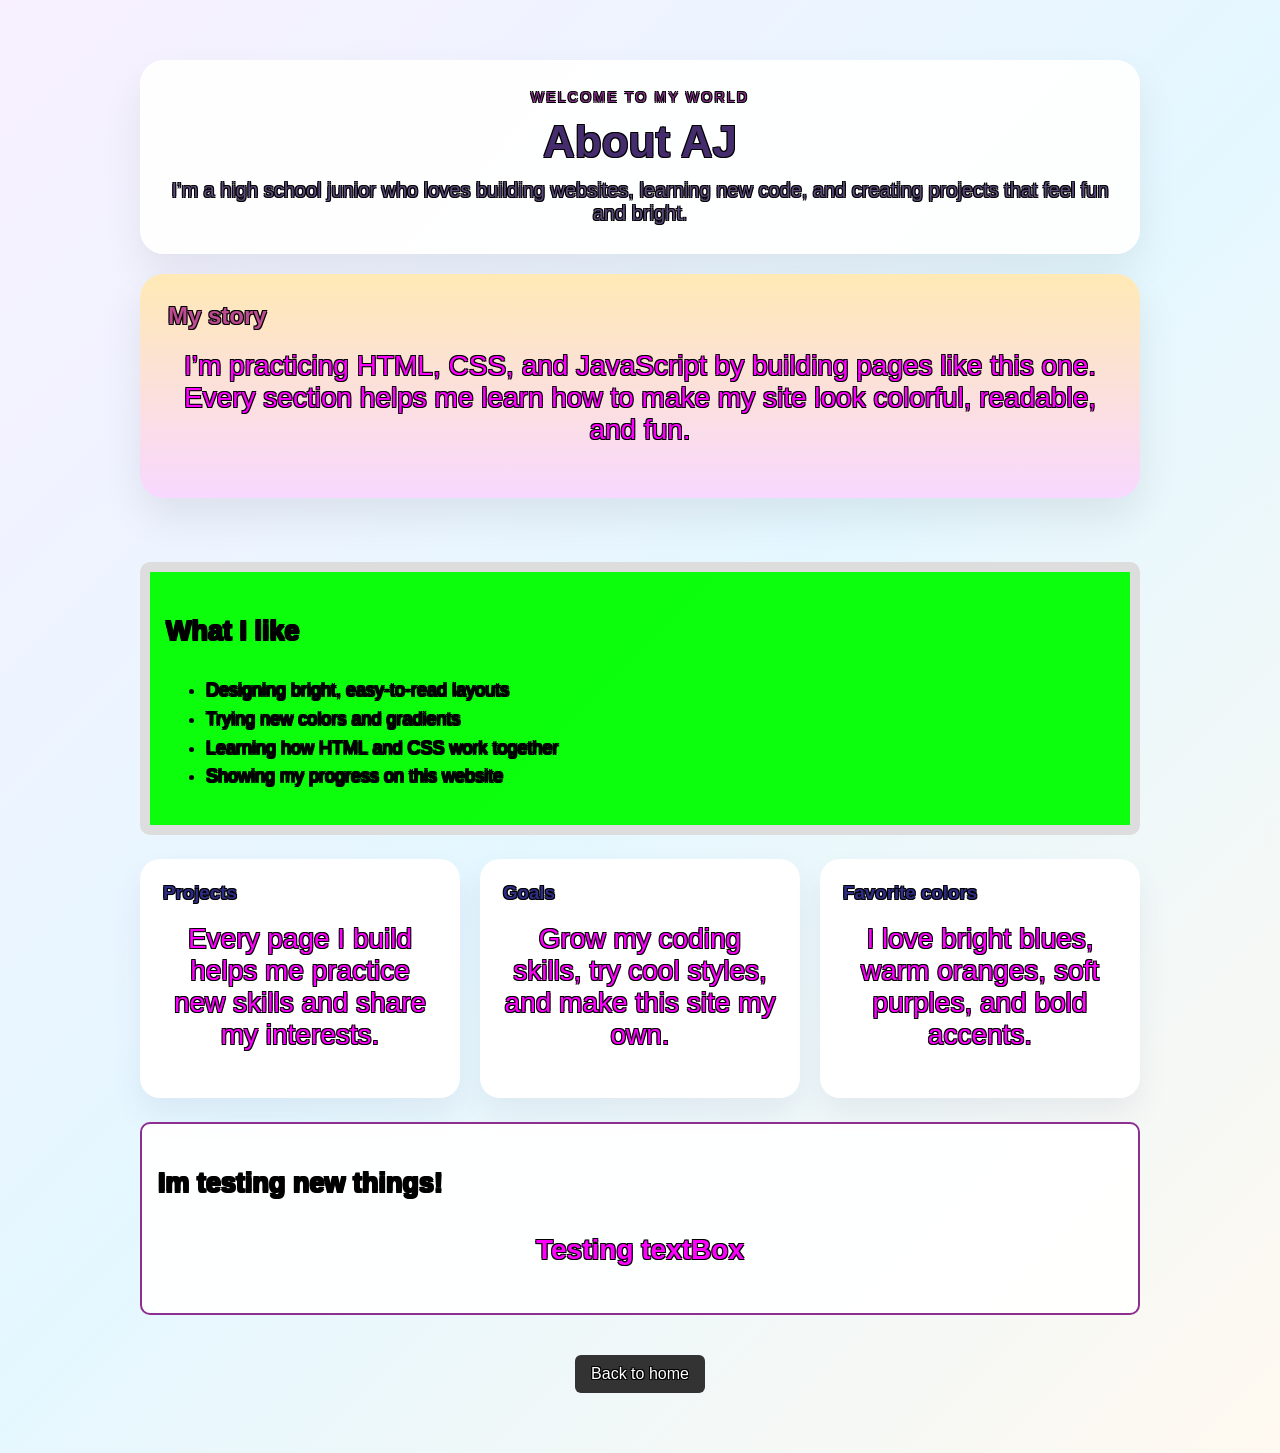
==== about.html @ 27fe04bd "Create about.html" ====
<!DOCTYPE html>
<html>
  <head>
    <meta charset="utf-8">
    <title>About AJ</title>
    <link rel="stylesheet" href="style.css">
  </head>
  <body class="about-page">
    <header class="page-hero">
      <div class="hero-text">
        <p class="eyebrow">Welcome to my world</p>
        <h1>About AJ</h1>
        <p class="hero-subtitle">
          I’m a high school junior who loves building websites, learning new code, and creating projects that feel fun and bright.
        </p>
      </div>
      <div class="hero-card">
        <h2>My story</h2>
        <p>
          I’m practicing HTML, CSS, and JavaScript by building pages like this one. Every section helps me learn how to make my site look colorful, readable, and fun.
        </p>
      </div>
    </header>

    <main class="about-content">
      <section class="info-box">
        <h2>What I like</h2>
        <ul>
          <li>Designing bright, easy-to-read layouts</li>
          <li>Trying new colors and gradients</li>
          <li>Learning how HTML and CSS work together</li>
          <li>Showing my progress on this website</li>
        </ul>
      </section>

      <section class="feature-grid">
        <article class="feature-card">
          <h3>Projects</h3>
          <p>Every page I build helps me practice new skills and share my interests.</p>
        </article>
        <article class="feature-card">
          <h3>Goals</h3>
          <p>Grow my coding skills, try cool styles, and make this site my own.</p>
        </article>
        <article class="feature-card">
          <h3>Favorite colors</h3>
          <p>I love bright blues, warm oranges, soft purples, and bold accents.</p>
        </article>
      </section>

      <section class="info-box highlight-box">
        <h2>Im testing new things!</h2>
        <p> <strong>Testing textBox</strong></p>
      </section>
    </main>

    <footer class="page-footer">
      <a href="index.html" class="button-link">Back to home</a>
    </footer>
  </body>
</html>
---- style.css ----
/* page styling */
body {
  margin: 0;
  padding: 20px;
  font-family: Arial, sans-serif;
  background-color: white;
  color: black;
  text-shadow: -1px -1px 0 black, 1px -1px 0 black, -1px 1px 0 black, 1px 1px 0 black;
}

h1 {
  color: orange;
  text-align: center;
  margin-bottom: 0;
}

p {
  color: magenta;
  font-size: 28px;
  text-align: center;
  margin-top: 8px;
  margin-bottom: 24px;
}

.controls {
  display: flex;
  justify-content: center;
  gap: 14px;
  flex-wrap: wrap;
  margin-bottom: 20px;
}

button {
  padding: 10px 16px;
  font-size: 16px;
  border: none;
  border-radius: 6px;
  cursor: pointer;
}

button:hover {
  opacity: 0.9;
}

#button,
#button2,
.button-link {
  background-color: #333;
  color: white;
  text-decoration: none;
  display: inline-block;
  padding: 10px 16px;
  border-radius: 6px;
}

.info-box {
  background: rgba(0, 255, 0, 0.95);
  border: 10px solid #ddd;
  border-radius: 10px;
  padding: 16px;
  line-height: 1.6;
  font-size: 18px;
}

.about-page {
  background: linear-gradient(135deg, #f8f0ff 0%, #e4f7ff 50%, #fff9f0 100%);
  min-height: 100vh;
}

.page-hero {
  display: grid;
  gap: 20px;
  padding: 40px 24px;
  max-width: 1000px;
  margin: 0 auto 24px;
}

.hero-text {
  background: rgba(255, 255, 255, 0.92);
  border: 1px solid rgba(255, 255, 255, 0.7);
  border-radius: 24px;
  padding: 28px;
  box-shadow: 0 18px 40px rgba(0, 0, 0, 0.07);
}

.hero-text .eyebrow {
  margin: 0 0 12px;
  font-size: 14px;
  letter-spacing: 0.16em;
  text-transform: uppercase;
  color: #8c2f8f;
}

.hero-text h1 {
  font-size: 44px;
  margin: 0 0 12px;
  color: #442c6d;
}

.hero-text .hero-subtitle {
  margin: 0;
  font-size: 20px;
  color: #5b4a7b;
}

.hero-card {
  background: linear-gradient(180deg, #ffe9b5 0%, #f8d8ff 100%);
  border-radius: 24px;
  padding: 28px;
  box-shadow: 0 18px 40px rgba(0, 0, 0, 0.08);
}

.hero-card h2 {
  margin-top: 0;
  color: #bd4b91;
}

.about-content {
  max-width: 1000px;
  margin: 0 auto;
  padding: 0 24px 40px;
  display: grid;
  gap: 24px;
}

.feature-grid {
  display: grid;
  gap: 20px;
  grid-template-columns: repeat(auto-fit, minmax(220px, 1fr));
}

.feature-card {
  background: white;
  border-radius: 20px;
  padding: 22px;
  box-shadow: 0 16px 30px rgba(77, 76, 129, 0.08);
  border: 1px solid rgba(255, 255, 255, 0.8);
}

.feature-card h3 {
  margin-top: 0;
  color: #2e2c84;
}

.highlight-box {
  background: rgba(255, 255, 255, 0.95);
  border: 2px solid #8c2f8f;
}

.page-footer {
  max-width: 1000px;
  margin: 0 auto 40px;
  padding: 0 24px;
  text-align: center;
}
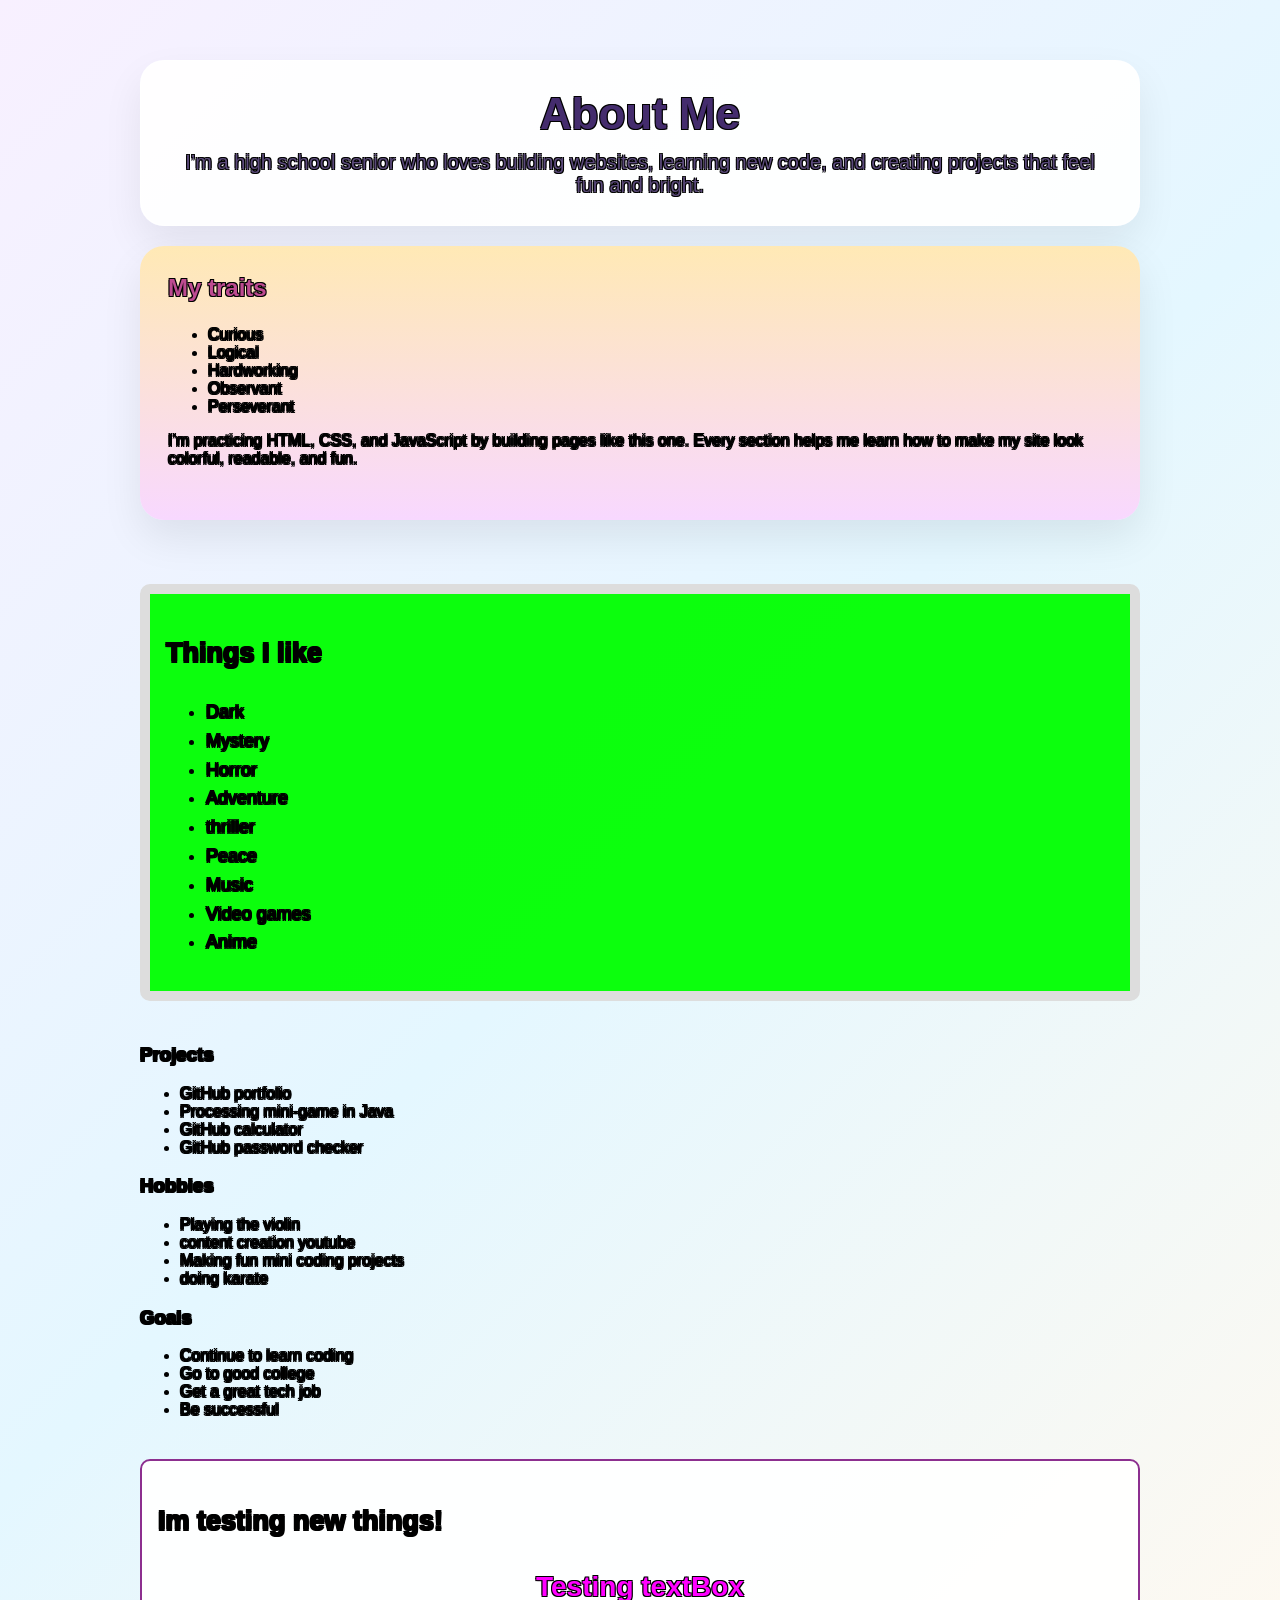
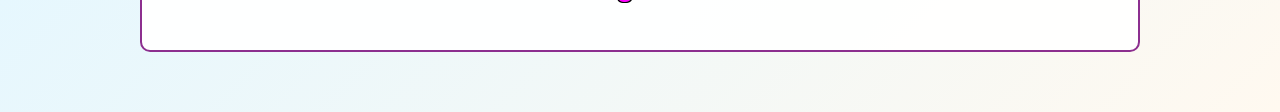
==== commit 65449fcd: "Revise about page content and structure Updated personal information and hobbies section. Added new " ====
--- a/about.html
+++ b/about.html
@@ -8,15 +8,21 @@
   <body class="about-page">
     <header class="page-hero">
       <div class="hero-text">
-        <p class="eyebrow">Welcome to my world</p>
-        <h1>About AJ</h1>
+        <h1>About Me</h1>
         <p class="hero-subtitle">
-          I’m a high school junior who loves building websites, learning new code, and creating projects that feel fun and bright.
+          I’m a high school senior who loves building websites, learning new code, and creating projects that feel fun and bright.
         </p>
       </div>
       <div class="hero-card">
-        <h2>My story</h2>
+        <h2>My traits</h2>
         <p>
+          <ul>
+            <li>Curious</li>
+            <li>Logical</li>
+            <li>Hardworking</li>
+            <li>Observant</li>
+            <li>Perseverant</li>
+          </ul>
           I’m practicing HTML, CSS, and JavaScript by building pages like this one. Every section helps me learn how to make my site look colorful, readable, and fun.
         </p>
       </div>
@@ -24,28 +30,52 @@
 
     <main class="about-content">
       <section class="info-box">
-        <h2>What I like</h2>
+        <h2>Things I like</h2>
         <ul>
-          <li>Designing bright, easy-to-read layouts</li>
-          <li>Trying new colors and gradients</li>
-          <li>Learning how HTML and CSS work together</li>
-          <li>Showing my progress on this website</li>
+          <li>Dark</li>
+          <li>Mystery</li>
+          <li>Horror</li>
+          <li>Adventure</li>
+          <li>thriller</li>
+          <li>Peace</li>
+          <li>Music</li>
+          <li>Video games</li>
+          <li>Anime</li>
         </ul>
       </section>
 
-      <section class="feature-grid">
-        <article class="feature-card">
-          <h3>Projects</h3>
-          <p>Every page I build helps me practice new skills and share my interests.</p>
-        </article>
-        <article class="feature-card">
-          <h3>Goals</h3>
-          <p>Grow my coding skills, try cool styles, and make this site my own.</p>
-        </article>
-        <article class="feature-card">
-          <h3>Favorite colors</h3>
-          <p>I love bright blues, warm oranges, soft purples, and bold accents.</p>
-        </article>
+      <section class="my-projects-section">
+        <div class="project-cards">
+          <article class="project-card card-projects">
+            <h3>Projects</h3>
+            <ul>
+              <li>GitHub portfolio</li>
+              <li>Processing mini-game in Java</li>
+              <li>GitHub calculator</li>
+              <li>GitHub password checker</li>
+            </ul>
+          </article>
+
+          <article class="project-card card-hobbies">
+            <h3>Hobbies</h3>
+            <ul>
+              <li>Playing the violin</li>
+              <li>content creation youtube</li>
+              <li>Making fun mini coding projects</li>
+              <li>doing karate</li>
+            </ul>
+          </article>
+
+          <article class="project-card card-goals">
+            <h3>Goals</h3>
+            <ul>
+              <li>Continue to learn coding</li>
+              <li>Go to good college</li>
+              <li>Get a great tech job</li>
+              <li>Be successful</li>
+            </ul>
+          </article>
+        </div>
       </section>
 
       <section class="info-box highlight-box">
@@ -53,9 +83,5 @@
         <p> <strong>Testing textBox</strong></p>
       </section>
     </main>
-
-    <footer class="page-footer">
-      <a href="index.html" class="button-link">Back to home</a>
-    </footer>
   </body>
 </html>
--- a/style.css
+++ b/style.css
@@ -153,4 +153,3 @@
   padding: 0 24px;
   text-align: center;
 }
-
